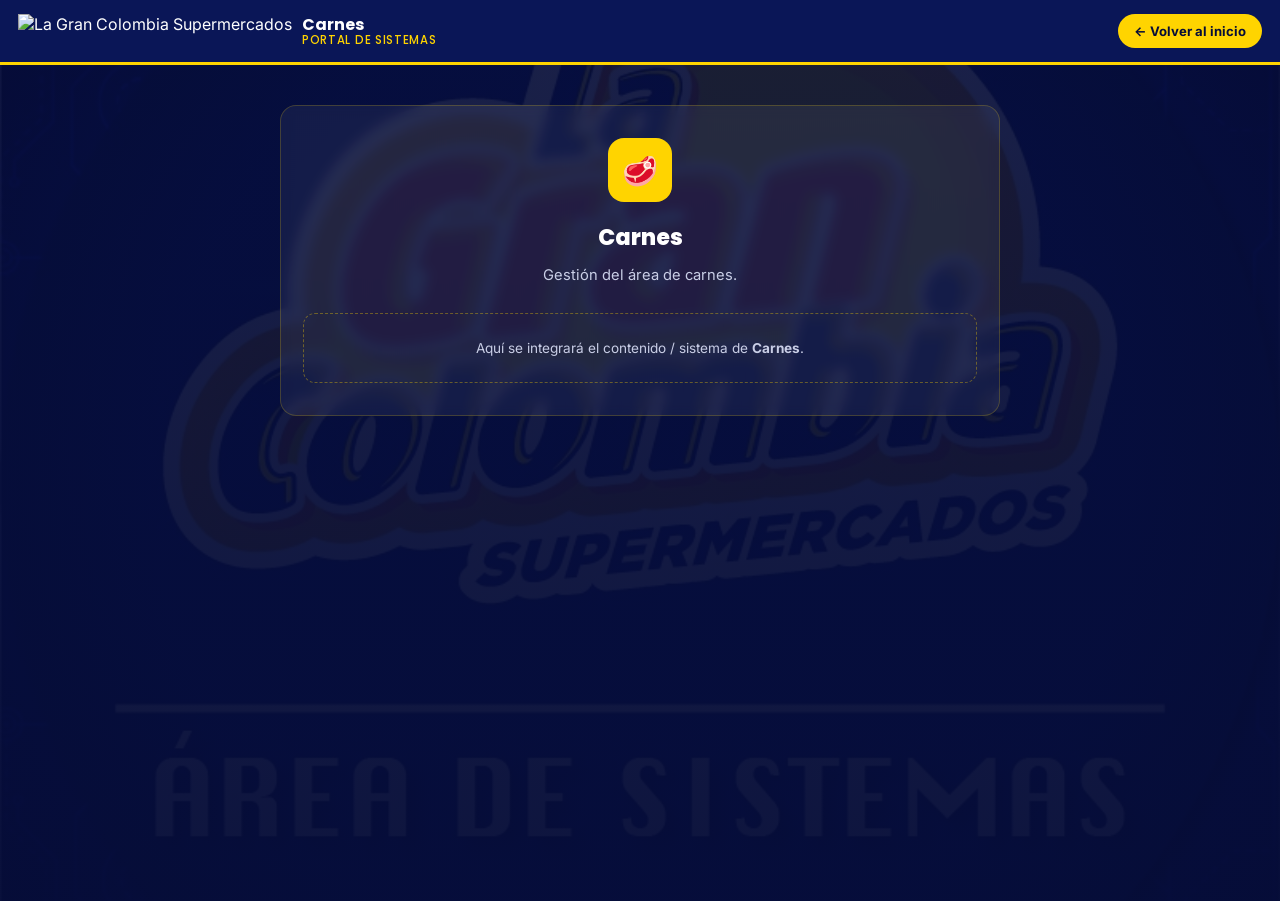
==== carnes.html @ 6029e234 "Landing con menú de sistemas y páginas internas" ====
<!DOCTYPE html>
<html lang="es">
<head>
<meta charset="UTF-8">
<meta name="viewport" content="width=device-width, initial-scale=1.0">
<title>Carnes | Portal de Sistemas LGC</title>
<link rel="preconnect" href="https://fonts.googleapis.com">
<link href="https://fonts.googleapis.com/css2?family=Poppins:wght@600;700;800&family=Inter:wght@400;500;600&display=swap" rel="stylesheet">
<link rel="stylesheet" href="style/style.css">
<link rel="icon" href="img/logo-la-gran-colombia.png">
</head>
<body>

  <header class="app-header">
    <div class="app-header__brand">
      <img class="app-header__logo" src="img/logo-la-gran-colombia.png" alt="La Gran Colombia Supermercados">
      <span class="app-header__title">Carnes<small>Portal de Sistemas</small></span>
    </div>
    <a class="btn-volver" href="index.html">&larr; Volver al inicio</a>
  </header>

  <main class="app-main">
    <section class="app-card">
      <div class="app-card__icon">🥩</div>
      <h1 class="app-card__title">Carnes</h1>
      <p class="app-card__desc">Gestión del área de carnes.</p>
      <div class="app-card__placeholder">
        Aquí se integrará el contenido / sistema de <strong>Carnes</strong>.
      </div>
    </section>
  </main>

</body>
</html>
---- style/style.css ----
/* =========================================================
   LGC VIRTUAL — PORTAL DE SISTEMAS
   style.css — mobile-first
   ========================================================= */

:root {
  --azul-marino: #0A1657;
  --azul-marino-oscuro: #060D38;
  --amarillo: #FFD400;
  --rojo: #E2231A;
  --azul-medio: #1B3F8B;
  --blanco: #FFFFFF;
  --gris-claro: #C9CEE6;

  --font-display: "Poppins", sans-serif;
  --font-body: "Inter", sans-serif;

  --radius: 16px;
}

* { box-sizing: border-box; }

html, body {
  margin: 0;
  padding: 0;
  font-family: var(--font-body);
  color: var(--blanco);
  background: var(--azul-marino-oscuro);
  -webkit-font-smoothing: antialiased;
}

img { max-width: 100%; display: block; }
a { text-decoration: none; color: inherit; }
button { font-family: inherit; cursor: pointer; }

:focus-visible {
  outline: 3px solid var(--amarillo);
  outline-offset: 2px;
}

@media (prefers-reduced-motion: reduce) {
  *, *::before, *::after {
    animation-duration: 0.001ms !important;
    transition-duration: 0.001ms !important;
  }
}

/* =========================================================
   LANDING (index.html)
   ========================================================= */

.landing {
  min-height: 100vh;
  min-height: 100dvh;
  background-image: linear-gradient(180deg, rgba(6,13,56,0.55) 0%, rgba(6,13,56,0.85) 65%, rgba(6,13,56,0.97) 100%), url("../img/banner-landing.jpg");
  background-size: cover;
  background-position: center top;
  background-repeat: no-repeat;
  display: flex;
  flex-direction: column;
  align-items: center;
  padding: 40px 18px 50px;
}

.landing__logo {
  width: 140px;
  margin: 0 auto 14px;
}

.landing__eyebrow {
  text-transform: uppercase;
  letter-spacing: 0.12em;
  font-size: 0.72rem;
  font-weight: 700;
  color: var(--amarillo);
  text-align: center;
  margin: 0 0 6px;
}

.landing__title {
  font-family: var(--font-display);
  font-weight: 800;
  font-size: 1.5rem;
  text-align: center;
  margin: 0 0 6px;
  line-height: 1.25;
}

.landing__sub {
  text-align: center;
  color: var(--gris-claro);
  font-size: 0.9rem;
  margin: 0 0 30px;
  max-width: 380px;
}

.menu {
  width: 100%;
  max-width: 920px;
  display: grid;
  grid-template-columns: 1fr;
  gap: 16px;
}

.menu__item {
  background: rgba(255,255,255,0.06);
  border: 1.5px solid rgba(255,212,0,0.25);
  border-radius: var(--radius);
  padding: 20px 18px;
  display: flex;
  align-items: center;
  gap: 16px;
  backdrop-filter: blur(6px);
  transition: transform 0.18s ease, background 0.18s ease, border-color 0.18s ease;
}

.menu__item:hover,
.menu__item:focus-visible {
  transform: translateY(-3px);
  background: rgba(255,255,255,0.12);
  border-color: var(--amarillo);
}

.menu__icon {
  flex: 0 0 auto;
  width: 46px;
  height: 46px;
  border-radius: 12px;
  display: flex;
  align-items: center;
  justify-content: center;
  font-size: 1.4rem;
  background: var(--amarillo);
  color: var(--azul-marino-oscuro);
}

.menu__item--rojo .menu__icon { background: var(--rojo); color: var(--blanco); }
.menu__item--azul .menu__icon { background: var(--azul-medio); color: var(--blanco); }

.menu__text {
  display: flex;
  flex-direction: column;
  gap: 2px;
}

.menu__label {
  font-family: var(--font-display);
  font-weight: 700;
  font-size: 1.05rem;
}

.menu__desc {
  font-size: 0.8rem;
  color: var(--gris-claro);
}

.menu__arrow {
  margin-left: auto;
  font-size: 1.2rem;
  color: var(--amarillo);
  flex: 0 0 auto;
}

.landing__footer {
  margin-top: 36px;
  text-align: center;
  color: var(--gris-claro);
  font-size: 0.75rem;
}

/* =========================================================
   PÁGINAS INTERNAS (financiero, comercial, etc.)
   ========================================================= */

.app-header {
  background: var(--azul-marino);
  border-bottom: 3px solid var(--amarillo);
  padding: 14px 18px;
  display: flex;
  align-items: center;
  justify-content: space-between;
  position: sticky;
  top: 0;
  z-index: 20;
}

.app-header__brand {
  display: flex;
  align-items: center;
  gap: 10px;
}

.app-header__logo {
  height: 34px;
  width: auto;
}

.app-header__title {
  font-family: var(--font-display);
  font-weight: 700;
  font-size: 1rem;
  line-height: 1.2;
}

.app-header__title small {
  display: block;
  font-weight: 500;
  font-size: 0.72rem;
  color: var(--amarillo);
  text-transform: uppercase;
  letter-spacing: 0.06em;
}

.btn-volver {
  display: inline-flex;
  align-items: center;
  gap: 6px;
  background: var(--amarillo);
  color: var(--azul-marino-oscuro);
  font-weight: 700;
  font-size: 0.82rem;
  padding: 9px 16px;
  border-radius: 999px;
  border: none;
  white-space: nowrap;
}
.btn-volver:hover { background: var(--blanco); }

.app-main {
  min-height: calc(100vh - 64px);
  background: var(--azul-marino-oscuro);
  background-image:
    linear-gradient(180deg, rgba(6,13,56,0.92), rgba(6,13,56,0.97)),
    url("../img/banner-landing.jpg");
  background-size: cover;
  background-position: center;
  padding: 40px 18px 60px;
  display: flex;
  flex-direction: column;
  align-items: center;
}

.app-card {
  width: 100%;
  max-width: 720px;
  background: rgba(255,255,255,0.06);
  border: 1.5px solid rgba(255,212,0,0.2);
  border-radius: var(--radius);
  padding: 32px 22px;
  text-align: center;
  backdrop-filter: blur(6px);
}

.app-card__icon {
  width: 64px;
  height: 64px;
  border-radius: 16px;
  background: var(--amarillo);
  color: var(--azul-marino-oscuro);
  display: flex;
  align-items: center;
  justify-content: center;
  font-size: 1.8rem;
  margin: 0 auto 18px;
}

.app-card__title {
  font-family: var(--font-display);
  font-weight: 800;
  font-size: 1.4rem;
  margin: 0 0 10px;
}

.app-card__desc {
  color: var(--gris-claro);
  font-size: 0.92rem;
  line-height: 1.55;
  margin: 0 auto;
  max-width: 480px;
}

.app-card__placeholder {
  margin-top: 26px;
  border: 1.5px dashed rgba(255,212,0,0.35);
  border-radius: 12px;
  padding: 26px 16px;
  color: var(--gris-claro);
  font-size: 0.85rem;
}

/* =========================================================
   BREAKPOINTS — mobile first hacia arriba
   ========================================================= */

@media (min-width: 640px) {
  .landing__title { font-size: 1.9rem; }
  .menu { grid-template-columns: repeat(2, 1fr); }
}

@media (min-width: 1024px) {
  .landing { padding-top: 60px; }
  .landing__logo { width: 170px; }
  .landing__title { font-size: 2.3rem; }
  .menu { grid-template-columns: repeat(3, 1fr); }
}
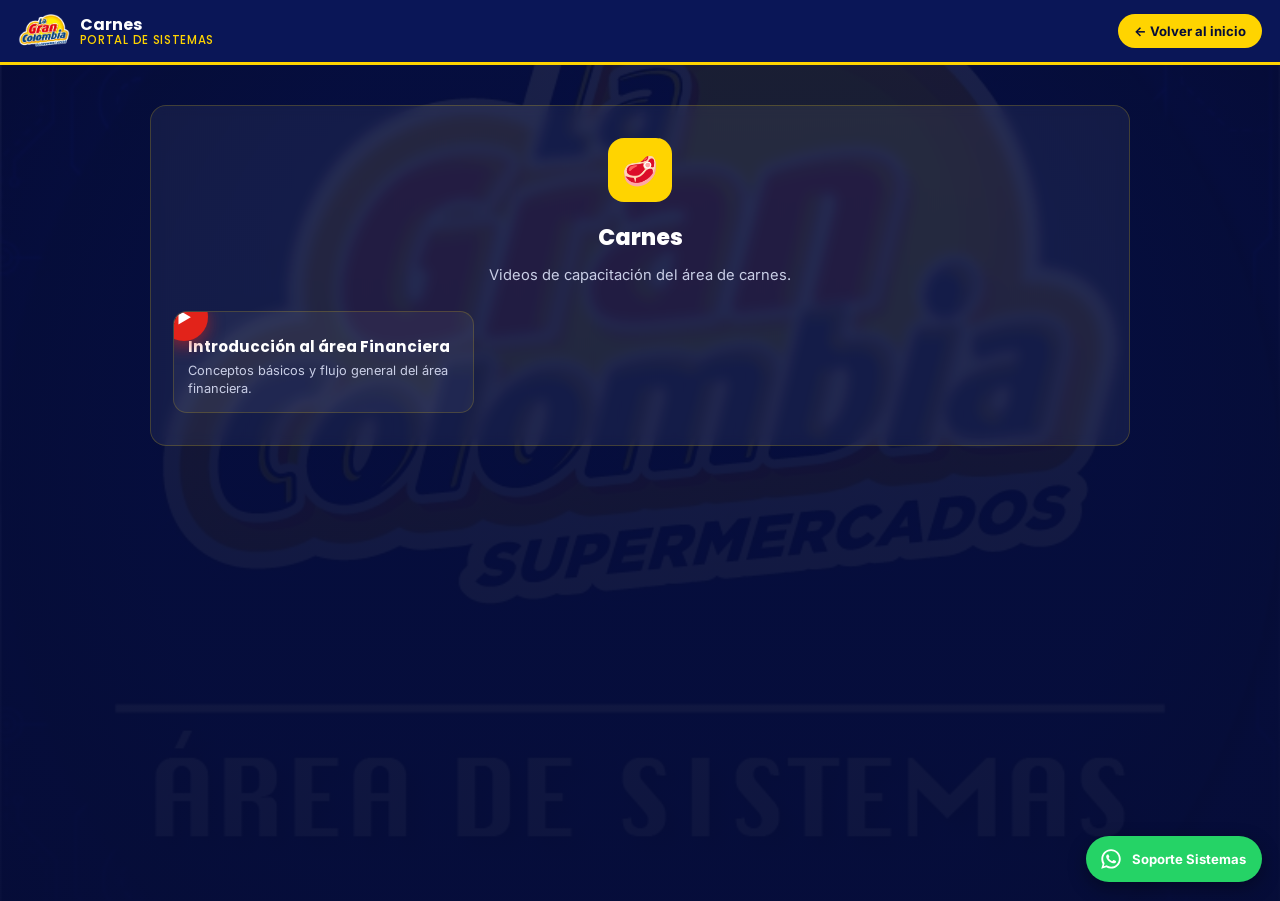
==== commit 8acb56cc: "Reproductor personalizado de videos por sección + boton flotante de WhatsApp" ====
--- a/carnes.html
+++ b/carnes.html
@@ -23,12 +23,36 @@
     <section class="app-card">
       <div class="app-card__icon">🥩</div>
       <h1 class="app-card__title">Carnes</h1>
-      <p class="app-card__desc">Gestión del área de carnes.</p>
-      <div class="app-card__placeholder">
-        Aquí se integrará el contenido / sistema de <strong>Carnes</strong>.
-      </div>
+      <p class="app-card__desc">Videos de capacitación del área de carnes.</p>
+
+      <div class="video-grid" id="videoGrid"></div>
     </section>
   </main>
 
+  <!-- Reproductor personalizado: solo Play/Pausa y Pantalla completa -->
+  <div class="player-modal" id="playerModal" aria-hidden="true">
+    <div class="player-modal__backdrop" id="playerBackdrop"></div>
+    <div class="player-modal__panel">
+      <button class="player-modal__close" id="playerClose" aria-label="Cerrar video">&times;</button>
+      <p class="player-modal__title" id="playerTitle"></p>
+      <div class="player-wrap" id="playerWrap">
+        <iframe id="playerIframe" src="" title="Reproductor de video" allow="autoplay; fullscreen; encrypted-media"></iframe>
+        <div class="player-controls">
+          <button class="player-btn" id="btnPlayPause" aria-label="Reproducir">▶</button>
+          <button class="player-btn player-btn--fullscreen" id="btnFullscreen" aria-label="Pantalla completa">⛶</button>
+        </div>
+      </div>
+    </div>
+  </div>
+
+  <a class="whatsapp-fab" href="https://wa.me/573206908030?text=Hola%2C%20soporte%20Biblioteca%20Digital%2C%20tengo%20una%20pregunta" target="_blank" rel="noopener" aria-label="Contactar soporte por WhatsApp">
+    <span class="whatsapp-fab__icon">
+      <svg viewBox="0 0 32 32" fill="currentColor" xmlns="http://www.w3.org/2000/svg"><path d="M16.04 4C9.45 4 4.1 9.32 4.1 15.87c0 2.27.62 4.39 1.7 6.2L4 28l6.1-1.74a11.9 11.9 0 0 0 5.93 1.57h.01c6.59 0 11.94-5.32 11.94-11.87C27.98 9.32 22.63 4 16.04 4zm0 21.4h-.01a9.7 9.7 0 0 1-4.95-1.36l-.36-.21-3.62 1.03 1.04-3.52-.23-.36a9.62 9.62 0 0 1-1.49-5.11c0-5.32 4.34-9.65 9.66-9.65 5.31 0 9.63 4.33 9.63 9.65 0 5.32-4.32 9.53-9.67 9.53zm5.3-7.16c-.29-.15-1.72-.85-1.99-.94-.27-.1-.46-.15-.66.15-.2.29-.76.94-.93 1.13-.17.2-.34.22-.63.07-1.71-.85-2.83-1.52-3.96-3.45-.3-.51.3-.47.86-1.57.1-.2.05-.37-.04-.51-.1-.15-.66-1.59-.9-2.18-.24-.58-.49-.5-.66-.5-.17-.01-.36-.01-.56-.01-.2 0-.51.07-.78.37-.27.29-1.03 1-1.03 2.45 0 1.45 1.06 2.85 1.21 3.05.15.2 2.07 3.16 5.13 4.31 2.55.95 3.07.76 3.63.64.56-.12 1.72-.71 1.97-1.4.24-.68.24-1.27.17-1.4-.07-.12-.27-.2-.56-.35z"/></svg>
+    </span>
+    <span class="whatsapp-fab__label">Soporte Sistemas</span>
+  </a>
+
+  <script src="js/videos-carnes.js"></script>
+  <script src="js/player.js"></script>
 </body>
 </html>
--- a/style/style.css
+++ b/style/style.css
@@ -289,12 +289,240 @@
 }
 
 /* =========================================================
+   GRID DE VIDEOS (dentro de app-card)
+   ========================================================= */
+
+.video-grid {
+  width: 100%;
+  display: grid;
+  grid-template-columns: 1fr;
+  gap: 16px;
+  margin-top: 24px;
+  text-align: left;
+}
+
+.video-grid__empty {
+  color: var(--gris-claro);
+  font-size: 0.88rem;
+  text-align: center;
+  grid-column: 1 / -1;
+  padding: 20px 0;
+}
+
+.video-card {
+  background: rgba(255,255,255,0.05);
+  border: 1.5px solid rgba(255,212,0,0.18);
+  border-radius: 14px;
+  overflow: hidden;
+  padding: 0;
+  text-align: left;
+  display: flex;
+  flex-direction: column;
+  color: var(--blanco);
+  transition: transform 0.15s ease, border-color 0.15s ease, background 0.15s ease;
+}
+.video-card:hover,
+.video-card:focus-visible {
+  transform: translateY(-3px);
+  border-color: var(--amarillo);
+  background: rgba(255,255,255,0.09);
+}
+
+.video-card__thumb-wrap {
+  position: relative;
+  display: block;
+  background: #000;
+}
+
+.video-card__thumb {
+  width: 100%;
+  aspect-ratio: 16/9;
+  object-fit: cover;
+  opacity: 0.9;
+}
+
+.video-card__play {
+  position: absolute;
+  top: 50%; left: 50%;
+  transform: translate(-50%, -50%);
+  width: 48px; height: 48px;
+  background: var(--rojo);
+  color: var(--blanco);
+  border-radius: 50%;
+  display: flex;
+  align-items: center;
+  justify-content: center;
+  font-size: 1rem;
+  box-shadow: 0 6px 16px rgba(226,35,26,0.5);
+}
+
+.video-card__title {
+  font-family: var(--font-display);
+  font-weight: 700;
+  font-size: 0.95rem;
+  padding: 12px 14px 4px;
+}
+
+.video-card__desc {
+  font-size: 0.8rem;
+  color: var(--gris-claro);
+  padding: 0 14px 14px;
+  line-height: 1.4;
+}
+
+/* =========================================================
+   REPRODUCTOR PERSONALIZADO (modal)
+   ========================================================= */
+
+.player-modal {
+  position: fixed;
+  inset: 0;
+  z-index: 200;
+  display: none;
+  align-items: center;
+  justify-content: center;
+  padding: 0;
+}
+.player-modal--open { display: flex; }
+
+.player-modal__backdrop {
+  position: absolute;
+  inset: 0;
+  background: rgba(2,5,24,0.92);
+}
+
+.player-modal__panel {
+  position: relative;
+  width: 100%;
+  max-width: 920px;
+  margin: 0 16px;
+}
+
+.player-modal__close {
+  position: absolute;
+  top: -44px;
+  right: 0;
+  background: rgba(255,255,255,0.12);
+  color: var(--blanco);
+  border: none;
+  width: 36px;
+  height: 36px;
+  border-radius: 50%;
+  font-size: 1.3rem;
+  line-height: 1;
+}
+.player-modal__close:hover { background: var(--amarillo); color: var(--azul-marino-oscuro); }
+
+.player-modal__title {
+  color: var(--blanco);
+  font-family: var(--font-display);
+  font-weight: 700;
+  font-size: 0.95rem;
+  margin: 0 0 10px;
+  padding-right: 40px;
+}
+
+.player-wrap {
+  position: relative;
+  width: 100%;
+  aspect-ratio: 16/9;
+  background: #000;
+  border-radius: 14px;
+  overflow: hidden;
+  border: 2px solid rgba(255,212,0,0.4);
+}
+
+.player-wrap iframe {
+  position: absolute;
+  inset: 0;
+  width: 100%;
+  height: 100%;
+  border: none;
+  pointer-events: none; /* todo el control pasa por nuestros botones */
+}
+
+.player-controls {
+  position: absolute;
+  left: 0; right: 0; bottom: 0;
+  display: flex;
+  align-items: center;
+  gap: 14px;
+  padding: 12px 16px;
+  background: linear-gradient(180deg, rgba(0,0,0,0) 0%, rgba(0,0,0,0.75) 100%);
+}
+
+.player-btn {
+  background: rgba(255,255,255,0.14);
+  border: none;
+  color: var(--blanco);
+  width: 42px;
+  height: 42px;
+  border-radius: 50%;
+  display: flex;
+  align-items: center;
+  justify-content: center;
+  font-size: 1.05rem;
+}
+.player-btn:hover { background: var(--amarillo); color: var(--azul-marino-oscuro); }
+
+.player-btn--fullscreen { margin-left: auto; }
+
+/* =========================================================
+   BOTÓN FLOTANTE WHATSAPP
+   ========================================================= */
+
+.whatsapp-fab {
+  position: fixed;
+  bottom: 18px;
+  right: 18px;
+  z-index: 300;
+  display: flex;
+  align-items: center;
+  gap: 8px;
+  background: #25D366;
+  color: var(--blanco);
+  padding: 10px 16px 10px 12px;
+  border-radius: 999px;
+  box-shadow: 0 6px 18px rgba(0,0,0,0.35);
+  font-weight: 700;
+  font-size: 0.82rem;
+  transition: transform 0.15s ease, box-shadow 0.15s ease;
+}
+.whatsapp-fab:hover {
+  transform: translateY(-2px);
+  box-shadow: 0 10px 22px rgba(0,0,0,0.45);
+}
+
+.whatsapp-fab__icon {
+  width: 26px;
+  height: 26px;
+  flex: 0 0 auto;
+  display: flex;
+  align-items: center;
+  justify-content: center;
+}
+.whatsapp-fab__icon svg { width: 100%; height: 100%; }
+
+.whatsapp-fab__label { white-space: nowrap; }
+
+@media (max-width: 480px) {
+  .whatsapp-fab__label { display: none; }
+  .whatsapp-fab {
+    padding: 10px;
+    width: 44px;
+    height: 44px;
+    justify-content: center;
+  }
+}
+
+/* =========================================================
    BREAKPOINTS — mobile first hacia arriba
    ========================================================= */
 
 @media (min-width: 640px) {
   .landing__title { font-size: 1.9rem; }
   .menu { grid-template-columns: repeat(2, 1fr); }
+  .video-grid { grid-template-columns: repeat(2, 1fr); }
 }
 
 @media (min-width: 1024px) {
@@ -302,4 +530,6 @@
   .landing__logo { width: 170px; }
   .landing__title { font-size: 2.3rem; }
   .menu { grid-template-columns: repeat(3, 1fr); }
-}
+  .app-card { max-width: 980px; }
+  .video-grid { grid-template-columns: repeat(3, 1fr); }
+}
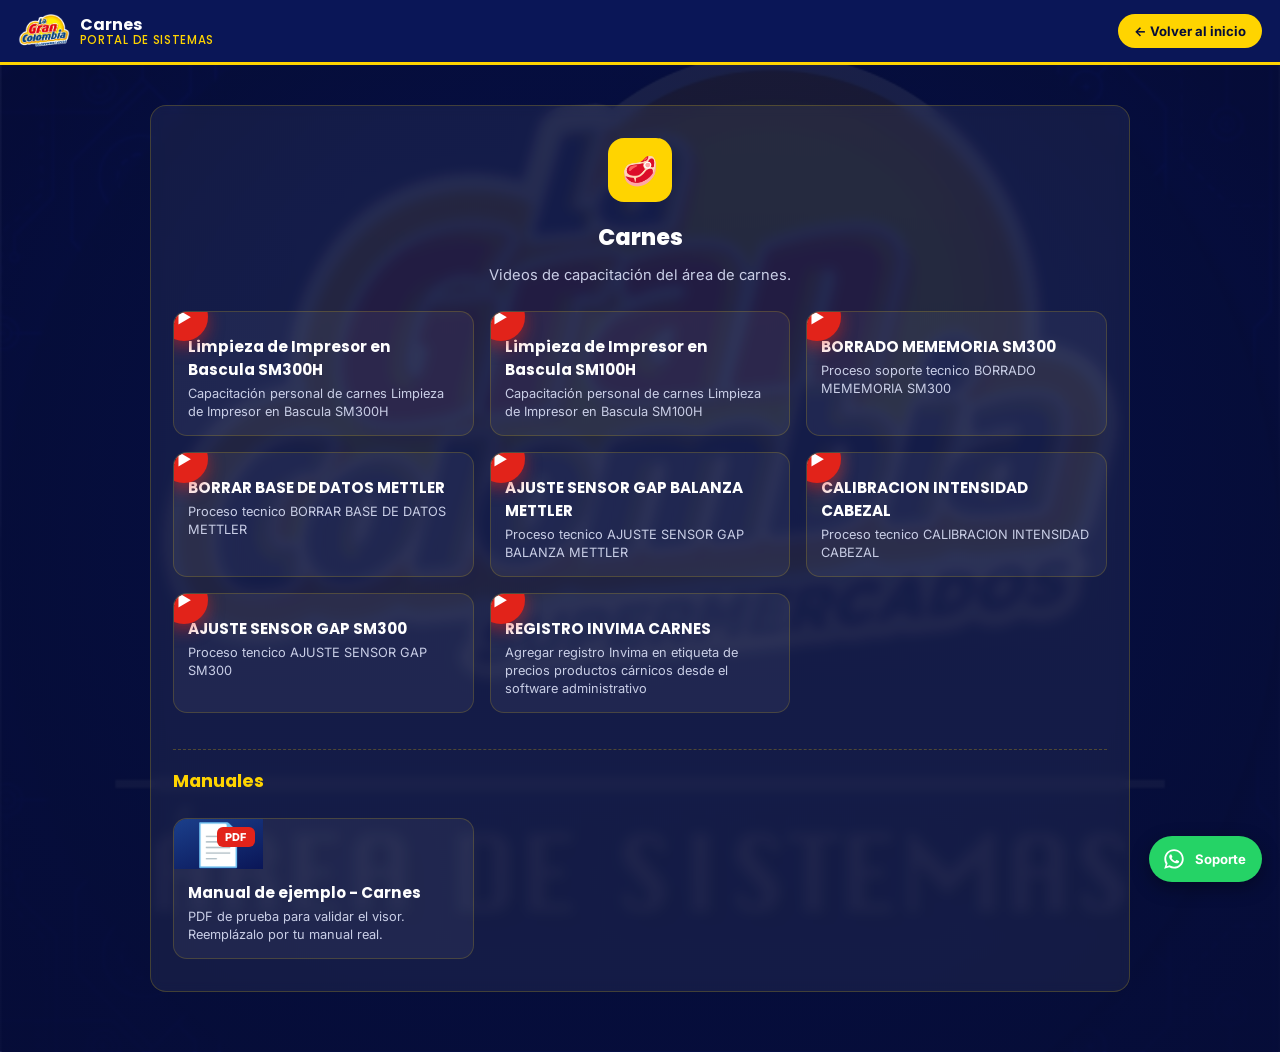
==== commit eecb33fb: "Visor de manuales PDF protegido (sin descarga ni impresion) por seccion" ====
--- a/carnes.html
+++ b/carnes.html
@@ -8,6 +8,7 @@
 <link href="https://fonts.googleapis.com/css2?family=Poppins:wght@600;700;800&family=Inter:wght@400;500;600&display=swap" rel="stylesheet">
 <link rel="stylesheet" href="style/style.css">
 <link rel="icon" href="img/logo-la-gran-colombia.png">
+<script src="https://cdnjs.cloudflare.com/ajax/libs/pdf.js/3.11.174/pdf.min.js"></script>
 </head>
 <body>
 
@@ -26,6 +27,11 @@
       <p class="app-card__desc">Videos de capacitación del área de carnes.</p>
 
       <div class="video-grid" id="videoGrid"></div>
+
+      <section class="doc-section" id="docSection">
+        <h2 class="doc-section__title">Manuales</h2>
+        <div class="video-grid" id="docGrid"></div>
+      </section>
     </section>
   </main>
 
@@ -45,14 +51,39 @@
     </div>
   </div>
 
-  <a class="whatsapp-fab" href="https://wa.me/573206908030?text=Hola%2C%20soporte%20Biblioteca%20Digital%2C%20tengo%20una%20pregunta" target="_blank" rel="noopener" aria-label="Contactar soporte por WhatsApp">
+  <!-- Visor de manuales PDF: sin descarga, sin impresión, sin clic derecho -->
+  <div class="player-modal" id="pdfModal" aria-hidden="true">
+    <div class="player-modal__backdrop" id="pdfBackdrop"></div>
+    <div class="player-modal__panel">
+      <button class="player-modal__close" id="pdfClose" aria-label="Cerrar documento">&times;</button>
+      <p class="player-modal__title" id="pdfTitle"></p>
+      <div class="pdf-viewer__frame">
+        <p class="pdf-viewer__loading" id="pdfLoading">Cargando documento...</p>
+        <canvas id="pdfCanvas" hidden></canvas>
+      </div>
+      <div class="pdf-viewer__controls">
+        <button class="player-btn" id="pdfPrev" aria-label="Página anterior">‹</button>
+        <span class="pdf-viewer__page-info" id="pdfPageInfo"></span>
+        <button class="player-btn" id="pdfNext" aria-label="Página siguiente">›</button>
+      </div>
+    </div>
+  </div>
+
+  <a class="whatsapp-fab"
+    href="https://wa.me/573206908030?text=Hola%2C%20soporte%20Virtual%20LGC%2C%20tengo%20una%20pregunta" target="_blank"
+    rel="noopener" aria-label="Contactar soporte por WhatsApp">
     <span class="whatsapp-fab__icon">
-      <svg viewBox="0 0 32 32" fill="currentColor" xmlns="http://www.w3.org/2000/svg"><path d="M16.04 4C9.45 4 4.1 9.32 4.1 15.87c0 2.27.62 4.39 1.7 6.2L4 28l6.1-1.74a11.9 11.9 0 0 0 5.93 1.57h.01c6.59 0 11.94-5.32 11.94-11.87C27.98 9.32 22.63 4 16.04 4zm0 21.4h-.01a9.7 9.7 0 0 1-4.95-1.36l-.36-.21-3.62 1.03 1.04-3.52-.23-.36a9.62 9.62 0 0 1-1.49-5.11c0-5.32 4.34-9.65 9.66-9.65 5.31 0 9.63 4.33 9.63 9.65 0 5.32-4.32 9.53-9.67 9.53zm5.3-7.16c-.29-.15-1.72-.85-1.99-.94-.27-.1-.46-.15-.66.15-.2.29-.76.94-.93 1.13-.17.2-.34.22-.63.07-1.71-.85-2.83-1.52-3.96-3.45-.3-.51.3-.47.86-1.57.1-.2.05-.37-.04-.51-.1-.15-.66-1.59-.9-2.18-.24-.58-.49-.5-.66-.5-.17-.01-.36-.01-.56-.01-.2 0-.51.07-.78.37-.27.29-1.03 1-1.03 2.45 0 1.45 1.06 2.85 1.21 3.05.15.2 2.07 3.16 5.13 4.31 2.55.95 3.07.76 3.63.64.56-.12 1.72-.71 1.97-1.4.24-.68.24-1.27.17-1.4-.07-.12-.27-.2-.56-.35z"/></svg>
+      <svg viewBox="0 0 32 32" fill="currentColor" xmlns="http://www.w3.org/2000/svg">
+        <path
+          d="M16.04 4C9.45 4 4.1 9.32 4.1 15.87c0 2.27.62 4.39 1.7 6.2L4 28l6.1-1.74a11.9 11.9 0 0 0 5.93 1.57h.01c6.59 0 11.94-5.32 11.94-11.87C27.98 9.32 22.63 4 16.04 4zm0 21.4h-.01a9.7 9.7 0 0 1-4.95-1.36l-.36-.21-3.62 1.03 1.04-3.52-.23-.36a9.62 9.62 0 0 1-1.49-5.11c0-5.32 4.34-9.65 9.66-9.65 5.31 0 9.63 4.33 9.63 9.65 0 5.32-4.32 9.53-9.67 9.53zm5.3-7.16c-.29-.15-1.72-.85-1.99-.94-.27-.1-.46-.15-.66.15-.2.29-.76.94-.93 1.13-.17.2-.34.22-.63.07-1.71-.85-2.83-1.52-3.96-3.45-.3-.51.3-.47.86-1.57.1-.2.05-.37-.04-.51-.1-.15-.66-1.59-.9-2.18-.24-.58-.49-.5-.66-.5-.17-.01-.36-.01-.56-.01-.2 0-.51.07-.78.37-.27.29-1.03 1-1.03 2.45 0 1.45 1.06 2.85 1.21 3.05.15.2 2.07 3.16 5.13 4.31 2.55.95 3.07.76 3.63.64.56-.12 1.72-.71 1.97-1.4.24-.68.24-1.27.17-1.4-.07-.12-.27-.2-.56-.35z" />
+      </svg>
     </span>
-    <span class="whatsapp-fab__label">Soporte Sistemas</span>
+    <span class="whatsapp-fab__label">Soporte</span>
   </a>
 
   <script src="js/videos-carnes.js"></script>
+  <script src="js/docs-carnes.js"></script>
   <script src="js/player.js"></script>
+  <script src="js/pdf-viewer.js"></script>
 </body>
 </html>
--- a/style/style.css
+++ b/style/style.css
@@ -516,8 +516,111 @@
 }
 
 /* =========================================================
-   BREAKPOINTS — mobile first hacia arriba
-   ========================================================= */
+   SECCIÓN DE MANUALES (PDF)
+   ========================================================= */
+
+.doc-section {
+  width: 100%;
+  margin-top: 36px;
+}
+
+.doc-section__title {
+  font-family: var(--font-display);
+  font-weight: 700;
+  font-size: 1.1rem;
+  color: var(--amarillo);
+  text-align: left;
+  margin: 0 0 14px;
+  padding-top: 18px;
+  border-top: 1.5px dashed rgba(255,212,0,0.25);
+}
+
+.doc-card__thumb-wrap {
+  aspect-ratio: 16/9;
+  display: flex;
+  align-items: center;
+  justify-content: center;
+  background: linear-gradient(160deg, var(--azul-medio) 0%, var(--azul-marino) 100%);
+}
+
+.doc-card__icon {
+  font-size: 2.6rem;
+}
+
+.doc-card__badge {
+  position: absolute;
+  top: 8px;
+  right: 8px;
+  background: var(--rojo);
+  color: var(--blanco);
+  font-size: 0.68rem;
+  font-weight: 800;
+  letter-spacing: 0.04em;
+  padding: 3px 8px;
+  border-radius: 6px;
+}
+
+/* ---------- Visor de PDF (reutiliza .player-modal) ---------- */
+
+.pdf-viewer__frame {
+  position: relative;
+  width: 100%;
+  max-height: 78vh;
+  background: #1a1f33;
+  border-radius: 14px;
+  overflow: auto;
+  border: 2px solid rgba(255,212,0,0.4);
+  display: flex;
+  align-items: flex-start;
+  justify-content: center;
+  padding: 10px;
+}
+
+.pdf-viewer__frame canvas {
+  display: block;
+  box-shadow: 0 4px 18px rgba(0,0,0,0.4);
+  user-select: none;
+  -webkit-user-select: none;
+}
+
+.pdf-viewer__loading {
+  color: var(--gris-claro);
+  font-size: 0.9rem;
+  padding: 60px 0;
+}
+
+.pdf-viewer__controls {
+  display: flex;
+  align-items: center;
+  justify-content: center;
+  gap: 16px;
+  margin-top: 14px;
+}
+
+.pdf-viewer__page-info {
+  color: var(--gris-claro);
+  font-size: 0.85rem;
+  min-width: 120px;
+  text-align: center;
+}
+
+.player-btn:disabled {
+  opacity: 0.35;
+  pointer-events: none;
+}
+
+/* =========================================================
+   BLOQUEO DE IMPRESIÓN (capa extra de protección)
+   ========================================================= */
+@media print {
+  body * { display: none !important; }
+  body::before {
+    content: "La impresión de este contenido no está permitida.";
+    display: block !important;
+    padding: 40px;
+    font-family: sans-serif;
+  }
+}
 
 @media (min-width: 640px) {
   .landing__title { font-size: 1.9rem; }
@@ -532,4 +635,4 @@
   .menu { grid-template-columns: repeat(3, 1fr); }
   .app-card { max-width: 980px; }
   .video-grid { grid-template-columns: repeat(3, 1fr); }
-}+}
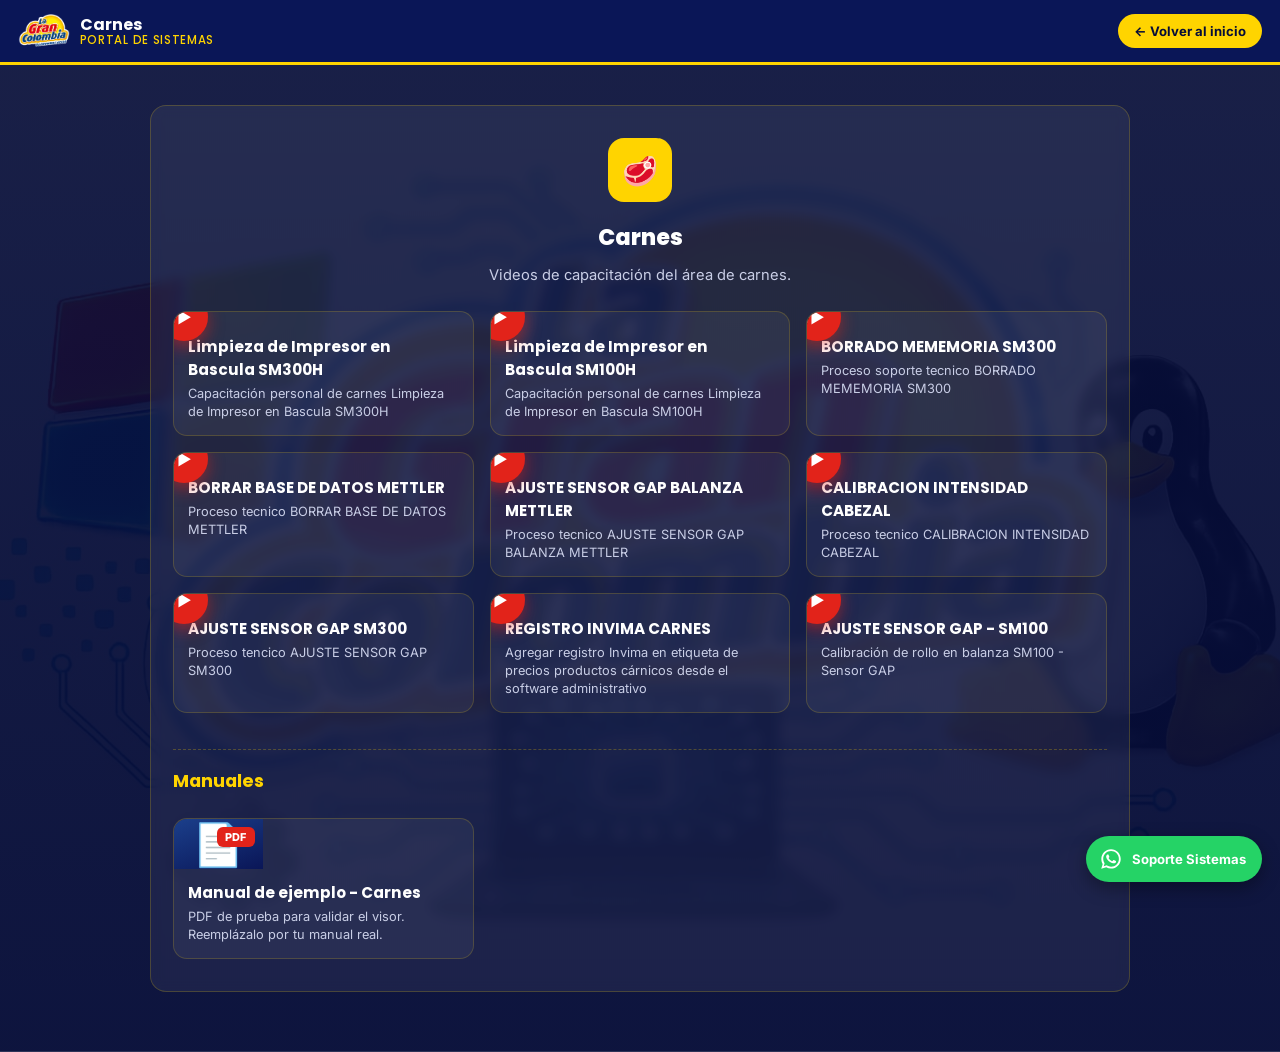
==== commit 0063795d: "Corrección mensaje WhatsApp y etiqueta botón Soporte Sistemas" ====
--- a/carnes.html
+++ b/carnes.html
@@ -78,7 +78,7 @@
           d="M16.04 4C9.45 4 4.1 9.32 4.1 15.87c0 2.27.62 4.39 1.7 6.2L4 28l6.1-1.74a11.9 11.9 0 0 0 5.93 1.57h.01c6.59 0 11.94-5.32 11.94-11.87C27.98 9.32 22.63 4 16.04 4zm0 21.4h-.01a9.7 9.7 0 0 1-4.95-1.36l-.36-.21-3.62 1.03 1.04-3.52-.23-.36a9.62 9.62 0 0 1-1.49-5.11c0-5.32 4.34-9.65 9.66-9.65 5.31 0 9.63 4.33 9.63 9.65 0 5.32-4.32 9.53-9.67 9.53zm5.3-7.16c-.29-.15-1.72-.85-1.99-.94-.27-.1-.46-.15-.66.15-.2.29-.76.94-.93 1.13-.17.2-.34.22-.63.07-1.71-.85-2.83-1.52-3.96-3.45-.3-.51.3-.47.86-1.57.1-.2.05-.37-.04-.51-.1-.15-.66-1.59-.9-2.18-.24-.58-.49-.5-.66-.5-.17-.01-.36-.01-.56-.01-.2 0-.51.07-.78.37-.27.29-1.03 1-1.03 2.45 0 1.45 1.06 2.85 1.21 3.05.15.2 2.07 3.16 5.13 4.31 2.55.95 3.07.76 3.63.64.56-.12 1.72-.71 1.97-1.4.24-.68.24-1.27.17-1.4-.07-.12-.27-.2-.56-.35z" />
       </svg>
     </span>
-    <span class="whatsapp-fab__label">Soporte</span>
+    <span class="whatsapp-fab__label">Soporte Sistemas</span>
   </a>
 
   <script src="js/videos-carnes.js"></script>
--- a/style/style.css
+++ b/style/style.css
@@ -607,6 +607,725 @@
 .player-btn:disabled {
   opacity: 0.35;
   pointer-events: none;
+}
+
+/* =========================================================
+   MODAL DE ANUNCIO (splash de bienvenida)
+   ========================================================= */
+
+.anuncio-overlay {
+  position: fixed;
+  inset: 0;
+  z-index: 999;
+  display: flex;
+  align-items: center;
+  justify-content: center;
+  padding: 16px;
+  opacity: 0;
+  pointer-events: none;
+  transition: opacity 0.4s ease;
+}
+
+.anuncio-overlay--visible {
+  opacity: 1;
+  pointer-events: all;
+}
+
+.anuncio-overlay--closing {
+  opacity: 0;
+  pointer-events: none;
+}
+
+.anuncio__backdrop {
+  position: absolute;
+  inset: 0;
+  background: rgba(2, 5, 28, 0.88);
+  backdrop-filter: blur(6px);
+  -webkit-backdrop-filter: blur(6px);
+}
+
+.anuncio__panel {
+  position: relative;
+  width: 100%;
+  max-width: 560px;
+  max-height: 92dvh;
+  overflow-y: auto;
+  background: var(--azul-marino);
+  border-radius: 24px;
+  border: 1.5px solid rgba(255, 212, 0, 0.35);
+  box-shadow:
+    0 0 0 1px rgba(255,212,0,0.08),
+    0 32px 80px rgba(0,0,0,0.7),
+    0 0 60px rgba(255,212,0,0.08);
+  overflow: hidden;
+  transform: translateY(30px) scale(0.97);
+  transition: transform 0.4s cubic-bezier(0.34,1.3,0.64,1);
+}
+
+.anuncio-overlay--visible .anuncio__panel {
+  transform: translateY(0) scale(1);
+}
+
+/* Línea decorativa superior */
+.anuncio__deco-top {
+  height: 4px;
+  background: linear-gradient(90deg, var(--rojo) 0%, var(--amarillo) 50%, var(--verde) 100%);
+}
+
+/* Línea decorativa inferior */
+.anuncio__deco-bottom {
+  height: 3px;
+  background: linear-gradient(90deg, var(--azul-marino), rgba(255,212,0,0.3), var(--azul-marino));
+}
+
+/* Botón cerrar */
+.anuncio__close {
+  position: absolute;
+  top: 14px;
+  right: 14px;
+  width: 34px;
+  height: 34px;
+  background: rgba(255,255,255,0.1);
+  border: 1px solid rgba(255,255,255,0.15);
+  border-radius: 50%;
+  color: var(--blanco);
+  display: flex;
+  align-items: center;
+  justify-content: center;
+  z-index: 5;
+  transition: background 0.15s, transform 0.15s;
+}
+.anuncio__close svg { width: 16px; height: 16px; }
+.anuncio__close:hover {
+  background: var(--rojo);
+  transform: rotate(90deg);
+}
+
+/* Media — video */
+.anuncio__media--video {
+  position: relative;
+  width: 100%;
+  aspect-ratio: 16/9;
+  background: #000;
+}
+.anuncio__media--video iframe {
+  position: absolute;
+  inset: 0;
+  width: 100%;
+  height: 100%;
+  border: none;
+}
+
+/* Media — imagen */
+.anuncio__media--imagen {
+  width: 100%;
+  background: var(--azul-marino-oscuro);
+  display: flex;
+  align-items: center;
+  justify-content: center;
+  padding: 0;
+  max-height: 320px;
+  overflow: hidden;
+}
+.anuncio__media--imagen img {
+  width: 100%;
+  height: 100%;
+  object-fit: contain;
+  display: block;
+  pointer-events: none;
+  user-select: none;
+  -webkit-user-drag: none;
+}
+
+/* Cuerpo de texto */
+.anuncio__body {
+  padding: 22px 24px 26px;
+}
+
+.anuncio__etiqueta {
+  display: inline-flex;
+  align-items: center;
+  gap: 6px;
+  background: rgba(255, 212, 0, 0.15);
+  border: 1px solid rgba(255, 212, 0, 0.35);
+  color: var(--amarillo);
+  font-size: 0.7rem;
+  font-weight: 700;
+  text-transform: uppercase;
+  letter-spacing: 0.08em;
+  padding: 4px 10px;
+  border-radius: 999px;
+  margin-bottom: 12px;
+}
+.anuncio__etiqueta::before {
+  content: "";
+  width: 6px;
+  height: 6px;
+  background: var(--amarillo);
+  border-radius: 50%;
+  animation: pulso 1.4s infinite;
+}
+
+@keyframes pulso {
+  0%, 100% { opacity: 1; transform: scale(1); }
+  50% { opacity: 0.4; transform: scale(0.7); }
+}
+
+.anuncio__titulo {
+  font-family: var(--font-display);
+  font-weight: 800;
+  font-size: 1.2rem;
+  line-height: 1.25;
+  color: var(--blanco);
+  margin: 0 0 10px;
+}
+
+.anuncio__cuerpo {
+  font-size: 0.88rem;
+  color: var(--gris-claro);
+  line-height: 1.6;
+  margin: 0 0 20px;
+}
+
+/* Botones */
+.anuncio__actions {
+  display: flex;
+  gap: 10px;
+  flex-wrap: wrap;
+}
+
+.anuncio__cta-primary {
+  flex: 1;
+  min-width: 140px;
+  background: var(--amarillo);
+  color: var(--azul-marino-oscuro);
+  font-family: var(--font-display);
+  font-weight: 700;
+  font-size: 0.88rem;
+  padding: 12px 20px;
+  border-radius: 999px;
+  border: none;
+  text-align: center;
+  text-decoration: none;
+  display: flex;
+  align-items: center;
+  justify-content: center;
+  transition: transform 0.15s, box-shadow 0.15s;
+  box-shadow: 0 6px 20px rgba(255,212,0,0.3);
+}
+.anuncio__cta-primary:hover {
+  transform: translateY(-2px);
+  box-shadow: 0 10px 28px rgba(255,212,0,0.45);
+}
+
+.anuncio__cta-secondary {
+  flex: 0 0 auto;
+  background: rgba(255,255,255,0.08);
+  border: 1.5px solid rgba(255,255,255,0.2);
+  color: var(--gris-claro);
+  font-weight: 600;
+  font-size: 0.85rem;
+  padding: 12px 20px;
+  border-radius: 999px;
+  text-decoration: none;
+  display: flex;
+  align-items: center;
+  justify-content: center;
+  transition: background 0.15s, color 0.15s;
+}
+.anuncio__cta-secondary:hover {
+  background: rgba(255,255,255,0.15);
+  color: var(--blanco);
+}
+
+/* =========================================================
+   BANNER DINÁMICO SAGRILAFT
+   ========================================================= */
+
+.sagrilaft-banner {
+  width: 100%;
+  position: relative;
+  overflow: hidden;
+  border-radius: var(--radius);
+  background: var(--azul-marino);
+  margin-bottom: 28px;
+  border: 1.5px solid rgba(255,212,0,0.25);
+  user-select: none;
+}
+
+.banner__track {
+  position: relative;
+  width: 100%;
+  min-height: 220px;
+}
+
+.banner__slide {
+  display: none;
+  width: 100%;
+  min-height: 220px;
+  background-size: cover;
+  background-position: center;
+  background-repeat: no-repeat;
+  padding: 30px 22px 80px;
+  box-sizing: border-box;
+  animation: bannerFadeIn 0.6s ease;
+}
+
+.banner__slide--active { display: block; }
+
+@keyframes bannerFadeIn {
+  from { opacity: 0; transform: translateX(24px); }
+  to   { opacity: 1; transform: translateX(0); }
+}
+
+.banner__content {
+  max-width: 600px;
+  position: relative;
+}
+
+.banner__acento {
+  display: block;
+  width: 36px;
+  height: 4px;
+  border-radius: 2px;
+  margin-bottom: 12px;
+}
+
+.banner__titulo {
+  font-family: var(--font-display);
+  font-weight: 800;
+  font-size: 1.2rem;
+  line-height: 1.25;
+  margin: 0 0 10px;
+  color: var(--blanco);
+}
+
+.banner__subtitulo {
+  font-size: 0.85rem;
+  line-height: 1.55;
+  color: var(--gris-claro);
+  margin: 0 0 16px;
+}
+
+.banner__cta {
+  display: inline-flex;
+  align-items: center;
+  gap: 6px;
+  padding: 9px 18px;
+  border-radius: 999px;
+  font-weight: 700;
+  font-size: 0.8rem;
+  text-decoration: none;
+  transition: opacity 0.15s ease, transform 0.15s ease;
+}
+.banner__cta:hover { opacity: 0.88; transform: translateY(-1px); }
+
+/* Barra de controles inferior */
+.banner__controls {
+  position: absolute;
+  bottom: 0;
+  left: 0;
+  right: 0;
+  display: flex;
+  align-items: center;
+  gap: 10px;
+  padding: 10px 16px;
+  background: linear-gradient(0deg, rgba(6,13,56,0.85) 0%, transparent 100%);
+}
+
+.banner__nav-btn {
+  background: rgba(255,255,255,0.15);
+  border: none;
+  color: var(--blanco);
+  width: 32px;
+  height: 32px;
+  border-radius: 50%;
+  display: flex;
+  align-items: center;
+  justify-content: center;
+  font-size: 1rem;
+  flex: 0 0 auto;
+  transition: background 0.15s;
+}
+.banner__nav-btn:hover { background: var(--amarillo); color: var(--azul-marino-oscuro); }
+
+.banner__dots {
+  display: flex;
+  gap: 6px;
+  align-items: center;
+  flex: 1;
+  justify-content: center;
+}
+
+.banner__dot {
+  width: 8px;
+  height: 8px;
+  border-radius: 50%;
+  background: rgba(255,255,255,0.35);
+  border: none;
+  padding: 0;
+  transition: background 0.2s, transform 0.2s;
+}
+.banner__dot--active {
+  background: var(--amarillo);
+  transform: scale(1.3);
+}
+
+.banner__pause-btn {
+  background: rgba(255,255,255,0.15);
+  border: none;
+  color: var(--blanco);
+  font-size: 0.72rem;
+  font-weight: 700;
+  padding: 5px 10px;
+  border-radius: 999px;
+  flex: 0 0 auto;
+  white-space: nowrap;
+  transition: background 0.15s;
+}
+.banner__pause-btn:hover { background: rgba(255,255,255,0.28); }
+
+/* Responsive */
+@media (min-width: 640px) {
+  .banner__slide { min-height: 280px; padding: 44px 36px 90px; }
+  .banner__titulo { font-size: 1.55rem; }
+  .banner__subtitulo { font-size: 0.9rem; }
+}
+
+@media (min-width: 1024px) {
+  .banner__slide { min-height: 320px; padding: 54px 48px 90px; }
+  .banner__titulo { font-size: 1.85rem; }
+}
+
+/* =========================================================
+   SAGRILAFT — color especial en el menú
+   ========================================================= */
+
+.menu__item--sagrilaft .menu__icon {
+  background: linear-gradient(135deg, #0A1657 0%, #1B3F8B 100%);
+  color: var(--amarillo);
+  border: 2px solid var(--amarillo);
+}
+
+.menu__item--sagrilaft {
+  border-color: rgba(255, 212, 0, 0.45);
+}
+
+.sagrilaft-icon {
+  background: linear-gradient(135deg, var(--azul-marino) 0%, var(--azul-medio) 100%);
+  border: 2px solid var(--amarillo);
+}
+
+/* =========================================================
+   SECCIÓN DE ENCUESTAS (Google Forms)
+   ========================================================= */
+
+.encuesta-section {
+  width: 100%;
+  margin-top: 36px;
+}
+
+.encuesta-section__title {
+  border-top-color: rgba(255, 212, 0, 0.25);
+}
+
+.encuesta-section__desc {
+  font-size: 0.85rem;
+  color: var(--gris-claro);
+  text-align: left;
+  margin: 0 0 14px;
+}
+
+.encuesta-grid {
+  display: grid;
+  grid-template-columns: 1fr;
+  gap: 14px;
+}
+
+.encuesta-card {
+  display: flex;
+  align-items: center;
+  gap: 16px;
+  background: rgba(255, 255, 255, 0.05);
+  border: 1.5px solid rgba(255, 212, 0, 0.22);
+  border-radius: 14px;
+  padding: 16px;
+  text-decoration: none;
+  color: var(--blanco);
+  transition: transform 0.15s ease, background 0.15s ease, border-color 0.15s ease;
+}
+
+.encuesta-card:hover,
+.encuesta-card:focus-visible {
+  transform: translateY(-3px);
+  background: rgba(255, 255, 255, 0.1);
+  border-color: var(--amarillo);
+}
+
+.encuesta-card__icon-wrap {
+  flex: 0 0 auto;
+  width: 52px;
+  height: 52px;
+  background: linear-gradient(135deg, var(--azul-marino) 0%, var(--azul-medio) 100%);
+  border: 2px solid rgba(255, 212, 0, 0.4);
+  border-radius: 14px;
+  display: flex;
+  align-items: center;
+  justify-content: center;
+  font-size: 1.6rem;
+}
+
+.encuesta-card__body {
+  display: flex;
+  flex-direction: column;
+  gap: 4px;
+  flex: 1;
+}
+
+.encuesta-card__title {
+  font-family: var(--font-display);
+  font-weight: 700;
+  font-size: 0.95rem;
+  line-height: 1.3;
+}
+
+.encuesta-card__desc {
+  font-size: 0.8rem;
+  color: var(--gris-claro);
+  line-height: 1.4;
+}
+
+.encuesta-card__cta {
+  display: inline-flex;
+  align-items: center;
+  gap: 6px;
+  margin-top: 6px;
+  background: var(--amarillo);
+  color: var(--azul-marino-oscuro);
+  font-weight: 700;
+  font-size: 0.78rem;
+  padding: 5px 12px;
+  border-radius: 999px;
+  width: fit-content;
+}
+
+.encuesta-card__cta-arrow {
+  font-size: 0.9rem;
+}
+
+/* =========================================================
+   POPUP DE BIENVENIDA / COMUNICADOS
+   ========================================================= */
+
+.popup-overlay {
+  position: fixed;
+  inset: 0;
+  z-index: 500;
+  display: flex;
+  align-items: center;
+  justify-content: center;
+  padding: 16px;
+  opacity: 0;
+  pointer-events: none;
+  transition: opacity 0.35s ease;
+}
+
+.popup-overlay--open {
+  opacity: 1;
+  pointer-events: all;
+}
+
+.popup-overlay--closing {
+  opacity: 0;
+  pointer-events: none;
+}
+
+.popup-overlay__backdrop {
+  position: absolute;
+  inset: 0;
+  background: rgba(2, 5, 30, 0.88);
+  backdrop-filter: blur(4px);
+}
+
+.popup {
+  position: relative;
+  background: var(--azul-marino);
+  border: 2px solid var(--amarillo);
+  border-radius: 20px;
+  width: 100%;
+  max-width: 640px;
+  max-height: 92vh;
+  overflow: hidden;
+  display: flex;
+  flex-direction: column;
+  box-shadow: 0 32px 80px rgba(0,0,0,0.6), 0 0 0 1px rgba(255,212,0,0.15);
+  transform: translateY(24px) scale(0.97);
+  transition: transform 0.35s cubic-bezier(0.34, 1.56, 0.64, 1);
+}
+
+.popup-overlay--open .popup {
+  transform: translateY(0) scale(1);
+}
+
+/* Header */
+.popup__header {
+  display: flex;
+  align-items: flex-start;
+  justify-content: space-between;
+  gap: 12px;
+  padding: 18px 20px 14px;
+  border-bottom: 1px solid rgba(255,212,0,0.15);
+  background: linear-gradient(135deg, var(--azul-marino-oscuro) 0%, var(--azul-marino) 100%);
+}
+
+.popup__header-text { flex: 1; }
+
+.popup__tag {
+  display: inline-block;
+  background: var(--amarillo);
+  color: var(--azul-marino-oscuro);
+  font-size: 0.7rem;
+  font-weight: 800;
+  text-transform: uppercase;
+  letter-spacing: 0.06em;
+  padding: 3px 10px;
+  border-radius: 999px;
+  margin-bottom: 8px;
+}
+
+.popup__titulo {
+  font-family: var(--font-display);
+  font-size: 1.1rem;
+  font-weight: 800;
+  margin: 0 0 4px;
+  color: var(--blanco);
+  line-height: 1.25;
+}
+
+.popup__subtitulo {
+  font-size: 0.8rem;
+  color: var(--gris-claro);
+  margin: 0;
+  line-height: 1.4;
+}
+
+.popup__close {
+  background: rgba(255,255,255,0.1);
+  border: none;
+  color: var(--blanco);
+  width: 34px;
+  height: 34px;
+  border-radius: 50%;
+  font-size: 1.3rem;
+  line-height: 1;
+  flex: 0 0 auto;
+  display: flex;
+  align-items: center;
+  justify-content: center;
+  transition: background 0.15s;
+}
+.popup__close:hover { background: var(--rojo); }
+
+/* Media: video */
+.popup__media--video {
+  position: relative;
+  width: 100%;
+  aspect-ratio: 16/9;
+  background: #000;
+}
+.popup__media--video iframe {
+  position: absolute;
+  inset: 0;
+  width: 100%;
+  height: 100%;
+  border: none;
+}
+
+/* Media: imagen */
+.popup__media--imagen {
+  width: 100%;
+  max-height: 55vh;
+  overflow: hidden;
+  display: flex;
+  align-items: center;
+  justify-content: center;
+  background: var(--azul-marino-oscuro);
+}
+.popup__media--imagen img {
+  width: 100%;
+  height: 100%;
+  object-fit: contain;
+  display: block;
+  user-select: none;
+  -webkit-user-select: none;
+  pointer-events: none;
+}
+.popup__img-link img { pointer-events: all; }
+
+/* Footer */
+.popup__footer {
+  display: flex;
+  align-items: center;
+  justify-content: flex-end;
+  gap: 12px;
+  padding: 14px 20px;
+  background: var(--azul-marino-oscuro);
+  border-top: 1px solid rgba(255,212,0,0.15);
+  flex-wrap: wrap;
+}
+
+.popup__btn-destino {
+  background: var(--amarillo);
+  color: var(--azul-marino-oscuro);
+  font-weight: 700;
+  font-size: 0.82rem;
+  padding: 8px 16px;
+  border-radius: 999px;
+  text-decoration: none;
+}
+.popup__btn-destino:hover { background: var(--blanco); }
+
+.popup__btn-cerrar {
+  background: rgba(255,255,255,0.1);
+  border: 1.5px solid rgba(255,255,255,0.2);
+  color: var(--blanco);
+  font-weight: 600;
+  font-size: 0.82rem;
+  padding: 8px 18px;
+  border-radius: 999px;
+  transition: background 0.15s;
+}
+.popup__btn-cerrar:hover { background: rgba(255,255,255,0.18); }
+
+/* Contador regresivo */
+.popup__contador {
+  display: flex;
+  align-items: center;
+  gap: 8px;
+  flex: 1;
+}
+
+.popup__contador-barra {
+  flex: 1;
+  height: 4px;
+  background: rgba(255,255,255,0.15);
+  border-radius: 2px;
+  overflow: hidden;
+  min-width: 60px;
+}
+
+.popup__contador-barra span {
+  display: block;
+  height: 100%;
+  width: 100%;
+  background: var(--amarillo);
+  border-radius: 2px;
+}
+
+.popup__contador-texto {
+  font-size: 0.75rem;
+  color: var(--gris-claro);
+  white-space: nowrap;
 }
 
 /* =========================================================
@@ -626,6 +1345,7 @@
   .landing__title { font-size: 1.9rem; }
   .menu { grid-template-columns: repeat(2, 1fr); }
   .video-grid { grid-template-columns: repeat(2, 1fr); }
+  .encuesta-grid { grid-template-columns: repeat(2, 1fr); }
 }
 
 @media (min-width: 1024px) {
@@ -635,4 +1355,5 @@
   .menu { grid-template-columns: repeat(3, 1fr); }
   .app-card { max-width: 980px; }
   .video-grid { grid-template-columns: repeat(3, 1fr); }
-}
+  .encuesta-grid { grid-template-columns: repeat(3, 1fr); }
+}
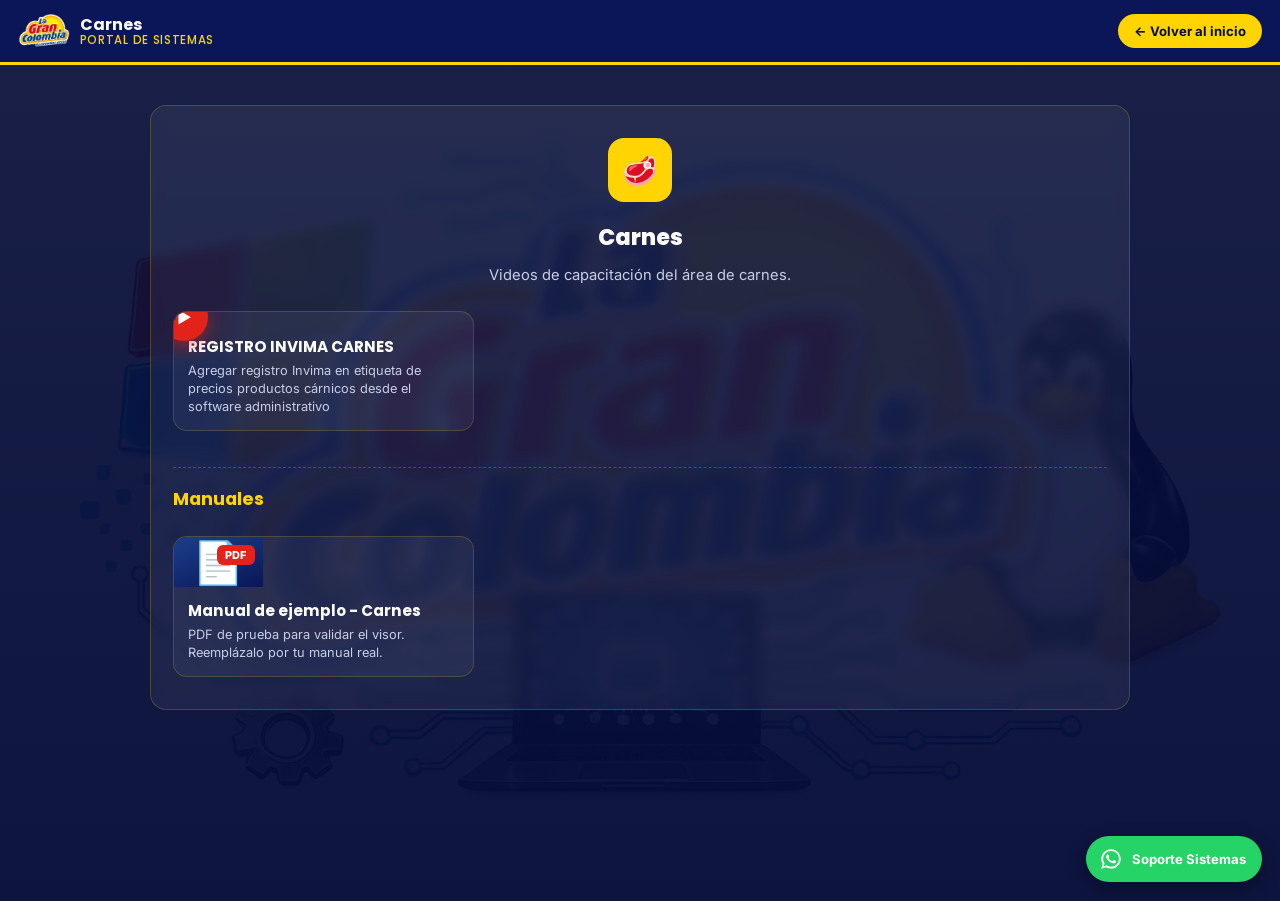
==== commit 020a53f0: "Reemplaza módulo Otros por Sistemas con acceso restringido por password, Bloquea indexación del port" ====
--- a/carnes.html
+++ b/carnes.html
@@ -4,6 +4,7 @@
 <meta charset="UTF-8">
 <meta name="viewport" content="width=device-width, initial-scale=1.0">
 <title>Carnes | Portal de Sistemas LGC</title>
+<meta name="robots" content="noindex, nofollow">
 <link rel="preconnect" href="https://fonts.googleapis.com">
 <link href="https://fonts.googleapis.com/css2?family=Poppins:wght@600;700;800&family=Inter:wght@400;500;600&display=swap" rel="stylesheet">
 <link rel="stylesheet" href="style/style.css">
